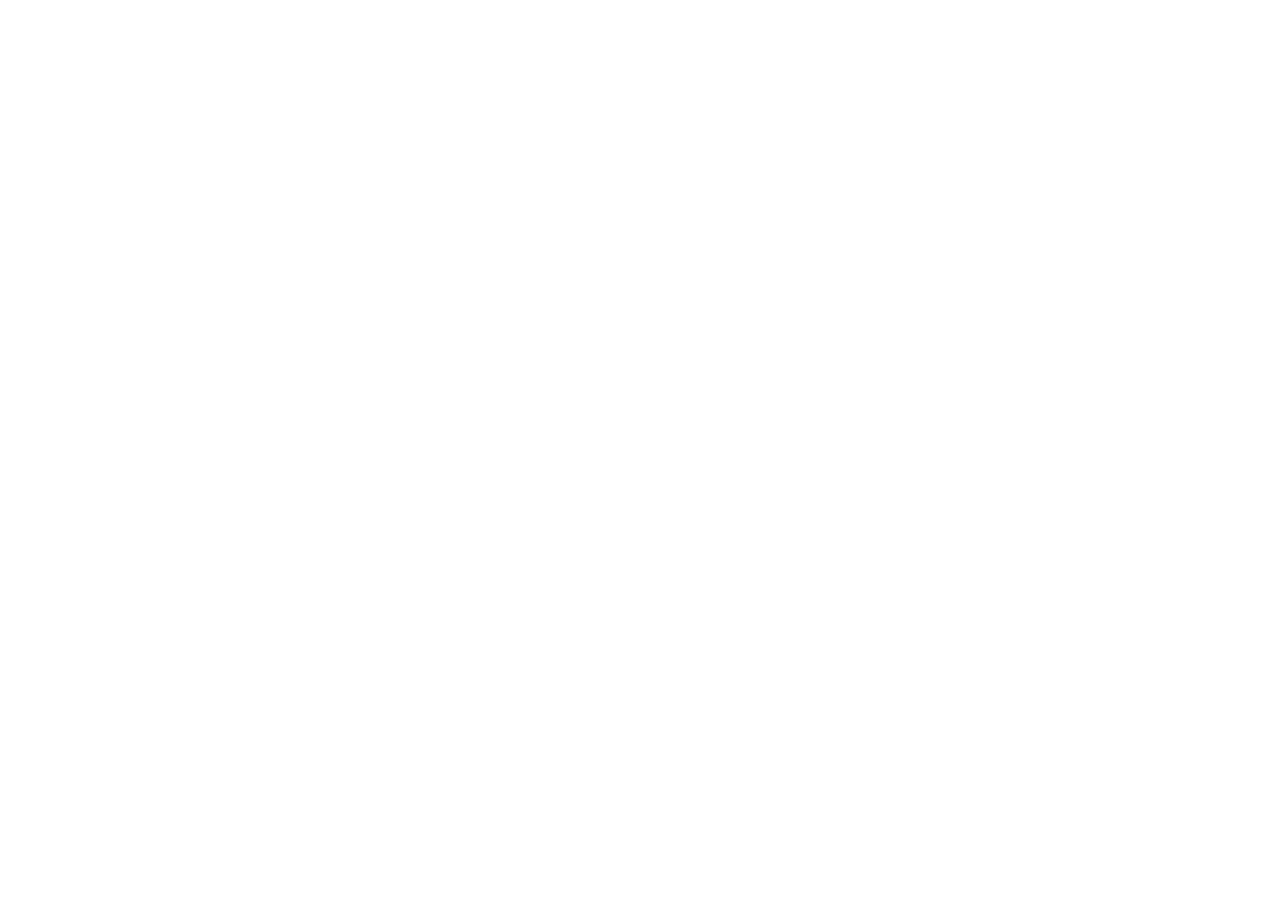
==== HTML/index.html @ 3bdf2839 "First commit" ====
<!DOCTYPE html>
<html lang="pt-br">
<head>
    <meta charset="UTF-8">
    <meta http-equiv="X-UA-Compatible" content="IE=edge">
    <meta name="viewport" content="width=device-width, initial-scale=1.0">
    <link rel="stylesheet" href="/CSS/style.css">
    <title>Projeto 01</title>
</head>

<body>
    
    <script src="/JavaScript/script.js"></script>
</body>
</html>
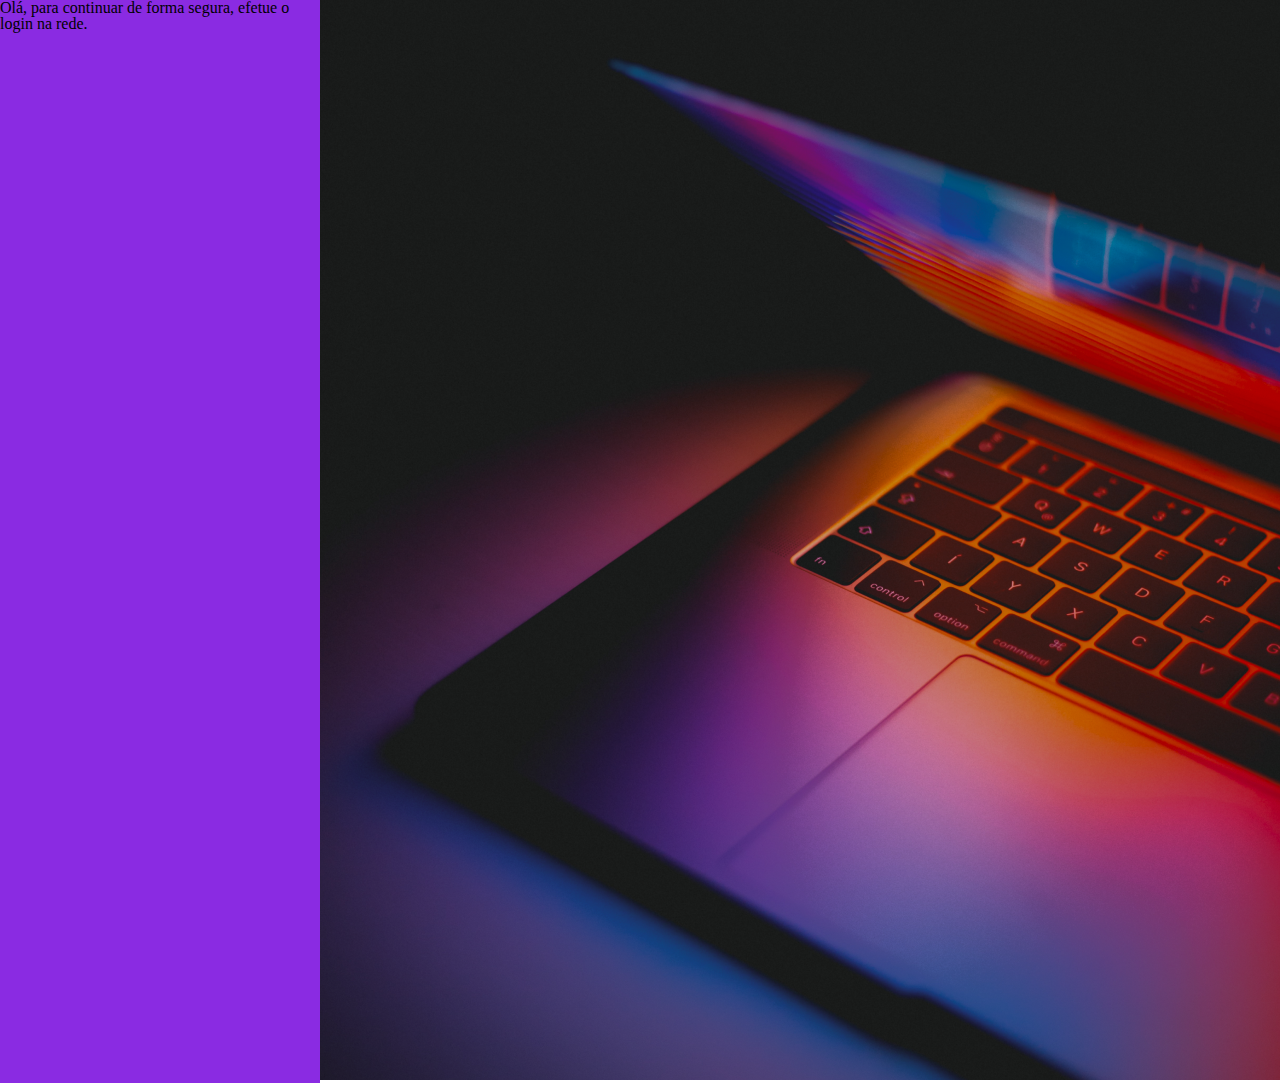
==== commit 1647771d: "Style: editando o css da home-page" ====
--- a/HTML/index.html
+++ b/HTML/index.html
@@ -4,12 +4,28 @@
     <meta charset="UTF-8">
     <meta http-equiv="X-UA-Compatible" content="IE=edge">
     <meta name="viewport" content="width=device-width, initial-scale=1.0">
+    <link rel="stylesheet" href="/CSS/reset.css">
     <link rel="stylesheet" href="/CSS/style.css">
     <title>Projeto 01</title>
 </head>
 
 <body>
+
+    <main class="main"> 
+        <section class="container"> 
+            <h1>Olá, para continuar de forma segura, efetue o login na rede.</h1>
+        </section>
+
+        <section class="container-2">
+            <img src="/imagens/image login-page.png">
+        </section>
+
+    </main>
+
+
     
+
     <script src="/JavaScript/script.js"></script>
 </body>
+
 </html>--- a/CSS/style.css
+++ b/CSS/style.css
@@ -0,0 +1,15 @@
+
+/* ínicio da login-page (main (section))*/
+
+body{
+    overflow-y: hidden;
+}
+
+.main{
+    display: flex;
+    justify-content: space-betwee;
+}
+
+.container{
+    background-color: blueviolet;
+}